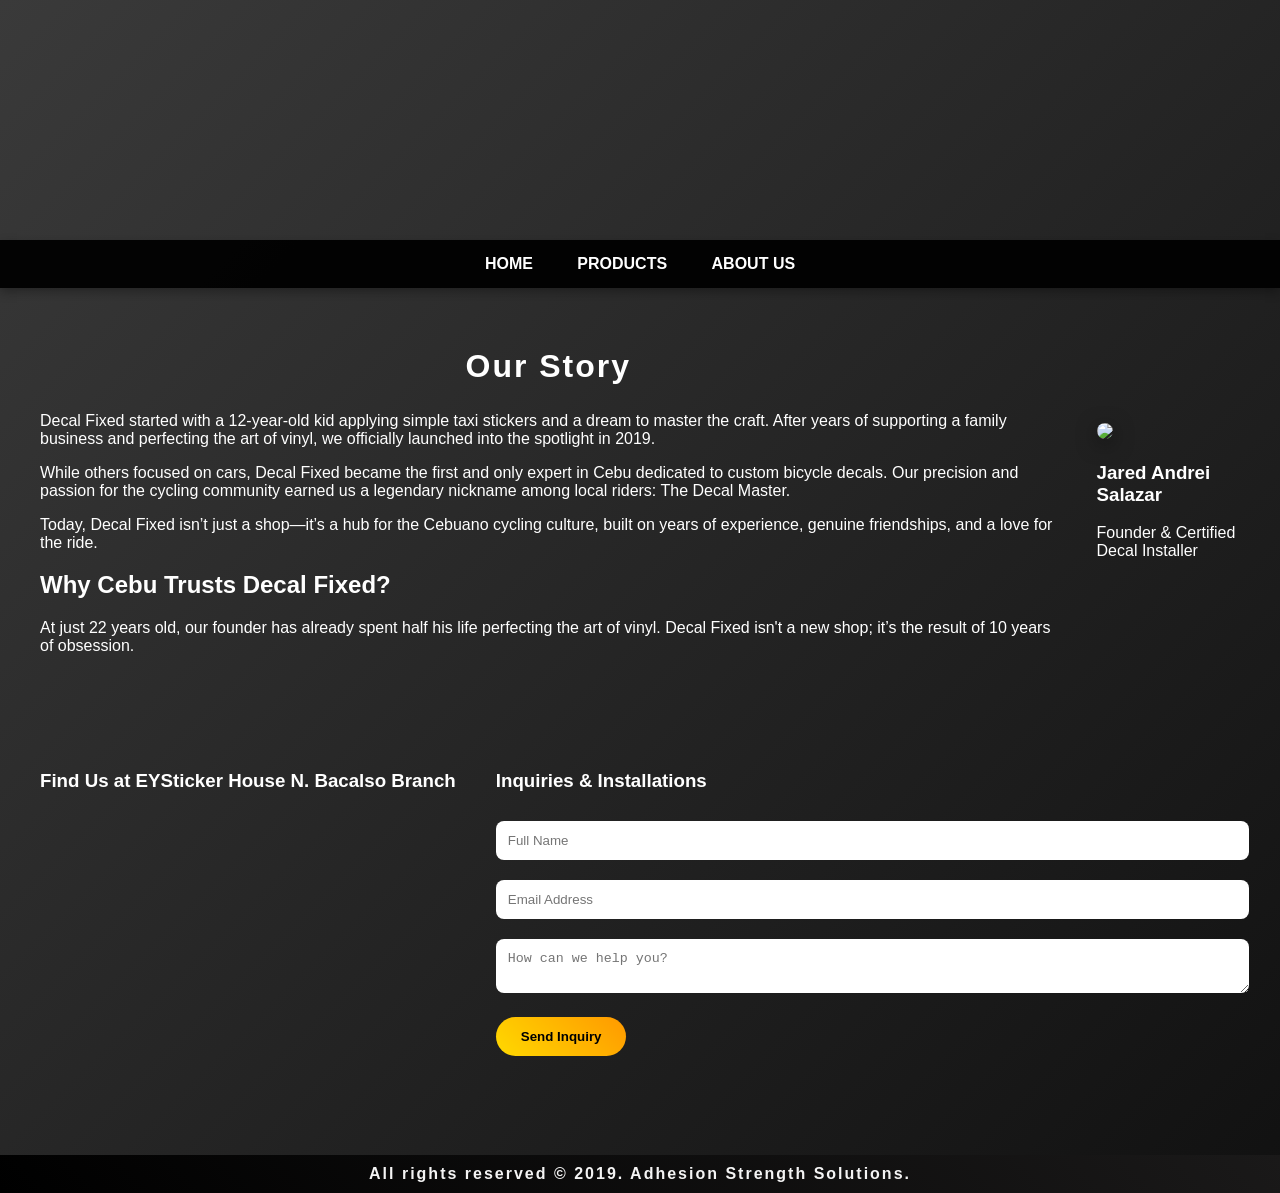
==== about-us.html @ 2455bf2f "first commit" ====
<!DOCTYPE html>
<html>
<head>
<title>About Us</title>
<link rel="stylesheet" href="stylehome.css">
</head>

<body>
    
<header class="hero">
    

</header>

<nav>
<a href="home.html">HOME</a>
<a href="products.html">PRODUCTS</a>
<a href="about-us.html">ABOUT US</a>
</nav>

<section class="about">

<div class="story">
<h2>Our Story</h2>

<p>
Decal Fixed started with a 12-year-old kid applying simple taxi stickers and a dream to master the craft. 
After years of supporting a family business and perfecting the art of vinyl, we officially launched into the spotlight in 2019.
</p>

<p>
While others focused on cars, Decal Fixed became the first and only expert in Cebu dedicated to custom bicycle decals. 
Our precision and passion for the cycling community earned us a legendary nickname among local riders: The Decal Master.
</p>

<p>
Today, Decal Fixed isn’t just a shop—it’s a hub for the Cebuano cycling culture, built on years of experience, genuine friendships, and a love for the ride.
</p>

<p>
<h1>Why Cebu Trusts Decal Fixed?</h1>
</p>
<p>
    At just 22 years old, our founder has already spent half his life perfecting the art of vinyl. 
    Decal Fixed isn't a new shop; it’s the result of 10 years of obsession.
</p>

</div>

<div class="founder">
<img src="jared.jpg">
<h3>Jared Andrei Salazar</h3>
<p>Founder & Certified Decal Installer</p>
</div>

</section>

<section class="contact">

<div class="map">
<h3>Find Us at EYSticker House N. Bacalso Branch</h3>
    <iframe src="https://www.google.com/maps/embed?pb=!1m18!1m12!1m3!1d3925.585193006321!2d123.88032447354489!3d10.294967567892801!2m3!1f0!2f0!3f0!3m2!1i1024!2i768!4f13.1!3m3!1m2!1s0x33a99df7c41dbc0b%3A0x3f8706d250f769d!2sErwin%20Ybanez%20Sticker%20House!5e0!3m2!1sen!2sph!4v1773175298014!5m2!1sen!2sph" width="400" height="300" style="border:0;" allowfullscreen="" loading="lazy" referrerpolicy="no-referrer-when-downgrade"></iframe>
</div>

<div class="form">
<h3>Inquiries & Installations</h3>

<input type="text" placeholder="Full Name">
<input type="email" placeholder="Email Address">

<textarea placeholder="How can we help you?"></textarea>

<button>Send Inquiry</button>

</div>

</section>

<footer>
All rights reserved © 2019. Adhesion Strength Solutions.
</footer>

</body>
</html>
---- stylehome.css ----
body{
font-family: 'Segoe UI', Arial, sans-serif;
margin:0;
background:linear-gradient(135deg,#3a3a3a,#111);
color:rgb(255, 255, 255);
}

/* HERO SECTION */
.hero{
background-image: url("fxdlogo.jpg");
background-size: cover;
background-position: center;
text-align: center;
padding:120px;
position:relative;
overflow:hidden;
}

/* Moving Title */
.hero h1{
font-size:52px;
letter-spacing:5px;
animation: slideIn 2s ease forwards;
}

/* Moving Subtitle */
.hero p{
font-weight:bold;
animation: fadeUp 2.5s ease forwards;
}

/* NAVBAR */
nav{
background:rgba(0, 0, 0, 0.95);
text-align:center;
padding:15px;
box-shadow:0 4px 10px rgba(0,0,0,0.3);
}

nav a{
color:rgb(255, 255, 255);
margin:20px;
text-decoration:none;
font-weight:bold;
font-size:16px;
transition:0.3s;
}

nav a:hover{
color:#ffd900;
transform:scale(1.1);
}

/* TITLES */
h2{
text-align:center;
font-size:32px;
letter-spacing:2px;
margin-top:20px;
animation: fadeUp 1.5s ease;
}

/* PROMO GRID */
.promo-container{
display:grid;
grid-template-columns:repeat(4,1fr);
gap:25px;
padding:40px;
}

.promo-card{
background:rgba(255,255,255,0.1);
backdrop-filter:blur(8px);
padding:12px;
border-radius:12px;
transition:0.4s;
box-shadow:0 8px 20px rgba(0,0,0,0.4);
}

.promo-card:hover{
transform:translateY(-10px) scale(1.03);
}

.promo-card img{
width:100%;
border-radius:10px;
}

/* MENU GRID */
.menu-container{
display:grid;
grid-template-columns:repeat(3,1fr);
gap:30px;
padding:40px;
}

.card{
background:rgba(255,255,255,0.08);
backdrop-filter:blur(10px);
padding:20px;
border-radius:15px;
text-align:center;
transition:0.4s;
box-shadow:0 8px 25px rgba(0,0,0,0.4);
}

.card:hover{
transform:translateY(-8px) scale(1.03);
}

.card img{
width:100%;
border-radius:12px;
}

/* BUTTON */
button{
background:linear-gradient(45deg,#ffd900,#ff9900);
color:black;
border:none;
padding:12px 25px;
margin-top:10px;
border-radius:25px;
font-weight:bold;
cursor:pointer;
transition:0.3s;
}

button:hover{
transform:scale(1.1);
box-shadow:0 6px 15px rgba(0,0,0,0.4);
}

/* ABOUT */
.about{
display:flex;
gap:40px;
padding:40px;
align-items:center;
}

.founder img{
width:200px;
border-radius:12px;
box-shadow:0 5px 20px rgba(0,0,0,0.5);
}

/* CONTACT */
.contact{
display:flex;
gap:40px;
padding:40px;
}

.map iframe{
width:400px;
height:300px;
border-radius:10px;
}

.form input,textarea{
width:100%;
margin:10px 0;
padding:12px;
border-radius:8px;
border:none;
}

/* FOOTER */
footer{
background:linear-gradient(45deg,#000000,#1a1919);
color:rgb(244, 244, 244);
text-align:center;
padding:10px;
font-weight:bold;
letter-spacing:2px;
}

/* ANIMATIONS */

@keyframes slideIn{
from{
opacity:0;
transform:translateY(-50px);
}
to{
opacity:1;
transform:translateY(0);
}
}

@keyframes fadeUp{
from{
opacity:0;
transform:translateY(30px);
}
to{
opacity:1;
transform:translateY(0);
}
}
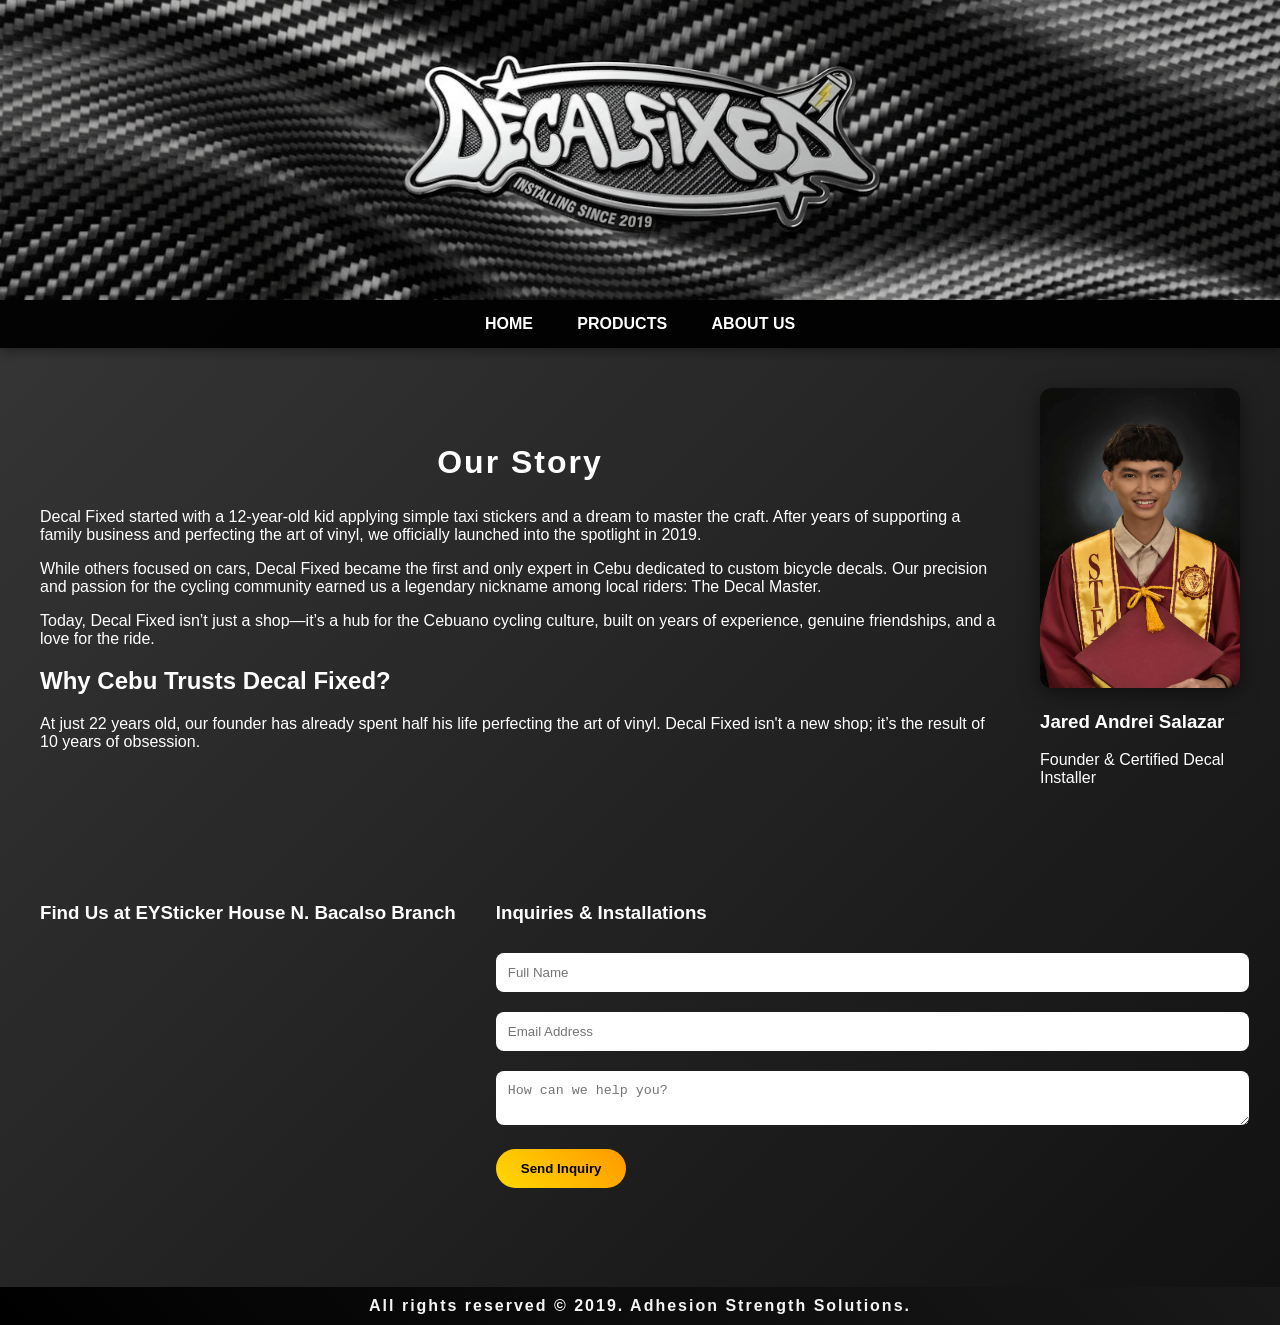
==== commit ae688786: "DecalFixed" ====
--- a/about-us.html
+++ b/about-us.html
@@ -48,7 +48,7 @@
 </div>
 
 <div class="founder">
-<img src="jared.jpg">
+<img src="images/jared.jpg">
 <h3>Jared Andrei Salazar</h3>
 <p>Founder & Certified Decal Installer</p>
 </div>
--- a/stylehome.css
+++ b/stylehome.css
@@ -7,11 +7,11 @@
 
 /* HERO SECTION */
 .hero{
-background-image: url("fxdlogo.jpg");
+background-image: url("images/fxdlogo.jpg");
 background-size: cover;
 background-position: center;
 text-align: center;
-padding:120px;
+padding:150px;
 position:relative;
 overflow:hidden;
 }
